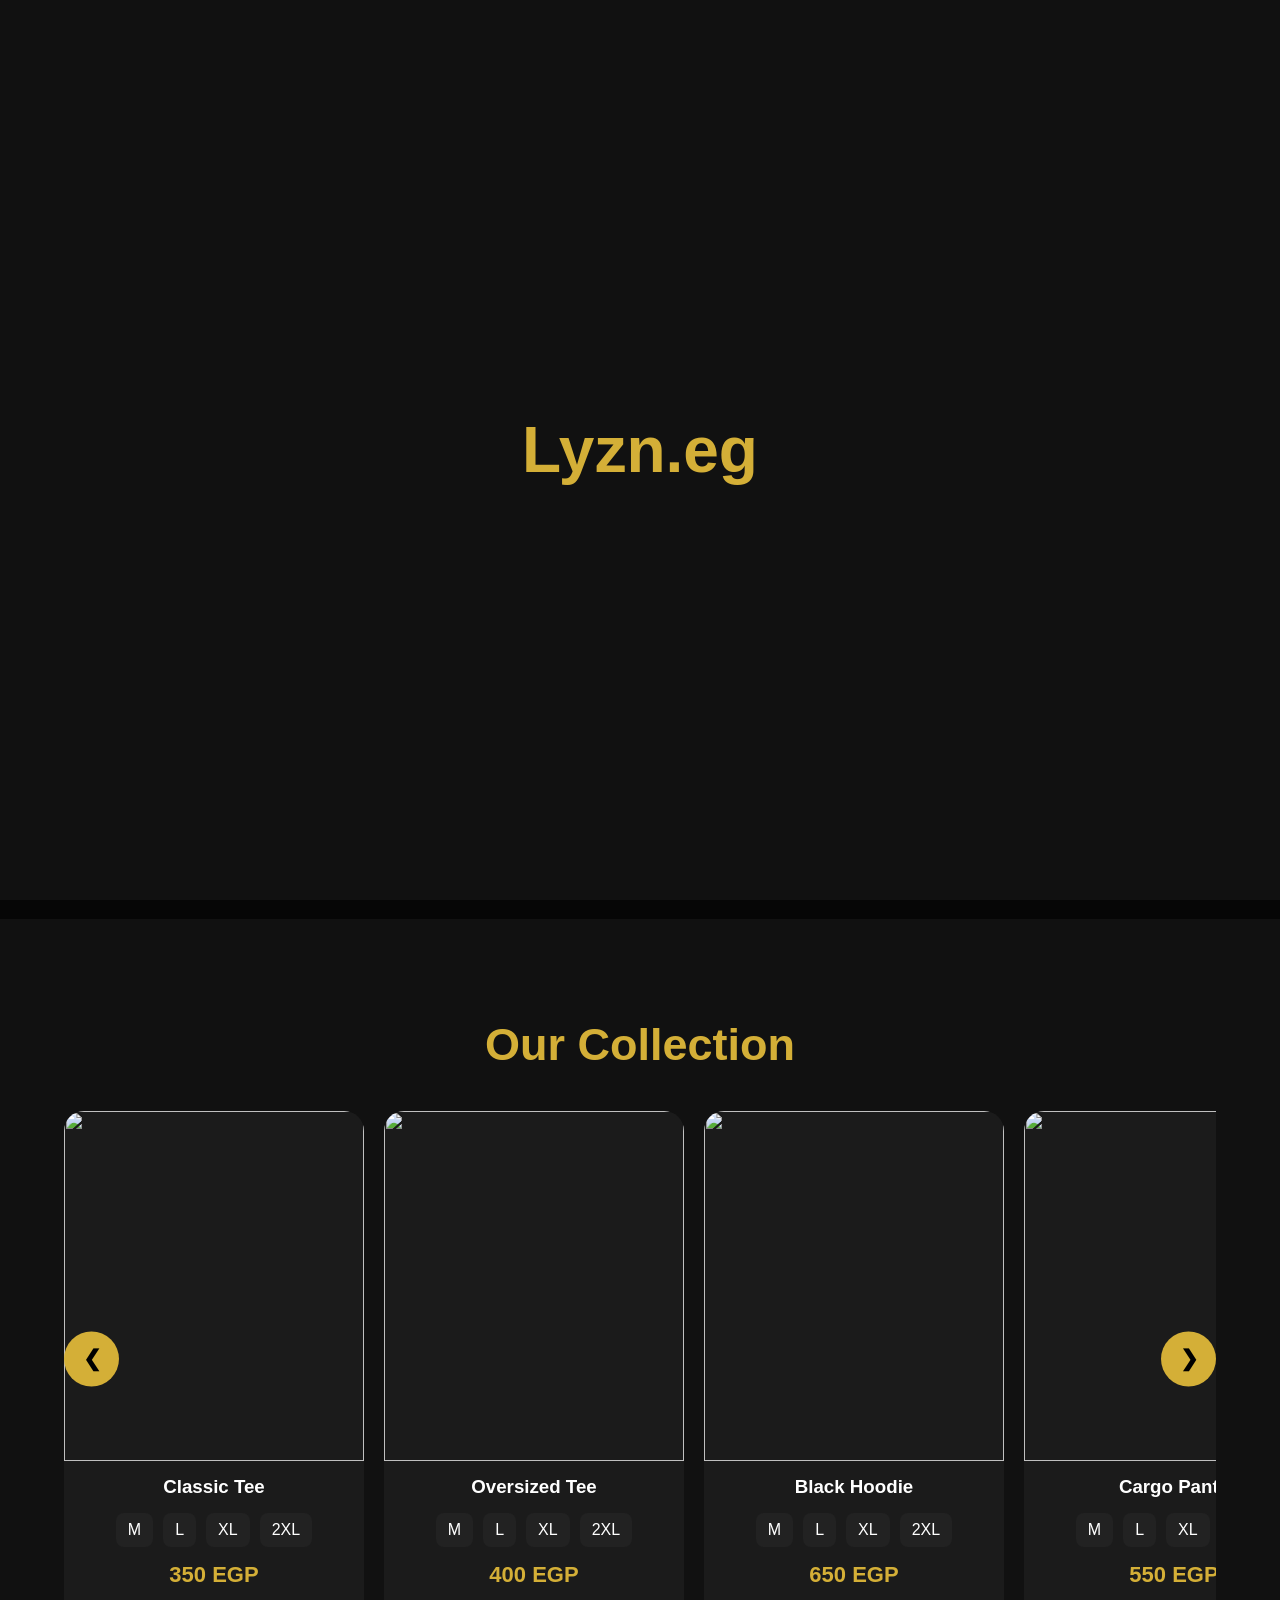
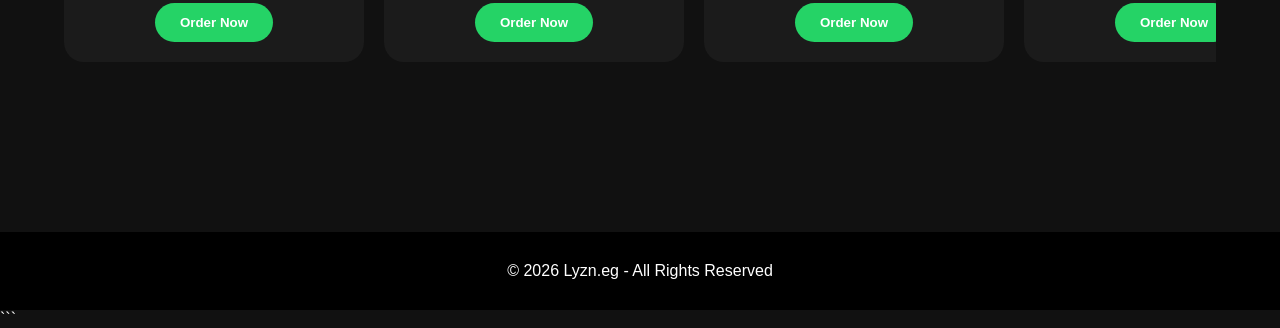
==== index.html @ 12706527 "Add files via upload" ====
احفظ الملف باسم **index.html** ثم افتحه في المتصفح.

```html
<!DOCTYPE html>
<html lang="en">
<head>
<meta charset="UTF-8">
<meta name="viewport" content="width=device-width, initial-scale=1.0">
<title>Lyzn.eg</title>

<style>

*{
margin:0;
padding:0;
box-sizing:border-box;
font-family:Arial,sans-serif;
scroll-behavior:smooth;
}

body{
background:#111;
color:white;
overflow-x:hidden;
}

/* LOADER */

.loader{
position:fixed;
top:0;
left:0;
width:100%;
height:100vh;
background:#111;
display:flex;
justify-content:center;
align-items:center;
z-index:9999;
}

.loader h1{
color:#D4AF37;
font-size:4rem;
animation:pulse 1.5s infinite;
}

@keyframes pulse{
0%{transform:scale(1);}
50%{transform:scale(1.15);}
100%{transform:scale(1);}
}

/* NAVBAR */

nav{
position:fixed;
top:0;
left:0;
width:100%;
padding:20px 8%;
background:rgba(0,0,0,.9);
display:flex;
justify-content:space-between;
align-items:center;
z-index:1000;
backdrop-filter:blur(10px);
}

.logo{
font-size:30px;
font-weight:bold;
color:#D4AF37;
}

nav ul{
display:flex;
gap:25px;
list-style:none;
}

nav a{
text-decoration:none;
color:white;
transition:.3s;
}

nav a:hover{
color:#D4AF37;
}

/* HERO */

.hero{
height:100vh;
display:flex;
justify-content:center;
align-items:center;
flex-direction:column;
text-align:center;
background:linear-gradient(rgba(0,0,0,.65),rgba(0,0,0,.65)),
url("https://images.unsplash.com/photo-1521572163474-6864f9cf17ab?w=1200");
background-size:cover;
background-position:center;
}

.hero h1{
font-size:65px;
color:#D4AF37;
margin-bottom:15px;
}

.hero p{
font-size:22px;
margin-bottom:30px;
}

.shop-btn{
padding:15px 35px;
border:none;
border-radius:50px;
background:#D4AF37;
font-size:18px;
font-weight:bold;
cursor:pointer;
transition:.4s;
}

.shop-btn:hover{
transform:translateY(-5px);
box-shadow:0 0 25px #D4AF37;
}

/* PRODUCTS */

.products{
padding:100px 5%;
}

.products h2{
text-align:center;
font-size:45px;
margin-bottom:40px;
color:#D4AF37;
}

.slider-container{
position:relative;
overflow:hidden;
}

.slider{
display:flex;
gap:20px;
transition:.5s ease;
}

.card{
min-width:300px;
background:#1b1b1b;
border-radius:20px;
overflow:hidden;
padding-bottom:20px;
transition:.4s;
}

.card:hover{
transform:translateY(-10px);
box-shadow:0 0 25px rgba(212,175,55,.4);
}

.card img{
width:100%;
height:350px;
object-fit:cover;
transition:.6s;
}

.card:hover img{
transform:scale(1.08);
}

.card h3{
text-align:center;
margin:15px 0;
}

.sizes{
display:flex;
justify-content:center;
gap:10px;
margin-bottom:15px;
}

.size{
background:#222;
padding:8px 12px;
border-radius:8px;
}

.price{
text-align:center;
font-size:22px;
font-weight:bold;
color:#D4AF37;
margin-bottom:15px;
}

.order-btn{
display:block;
margin:auto;
padding:12px 25px;
border:none;
border-radius:30px;
background:#25D366;
color:white;
font-weight:bold;
cursor:pointer;
transition:.4s;
animation:glow 2s infinite;
}

.order-btn:hover{
transform:translateY(-4px);
}

@keyframes glow{
0%{box-shadow:0 0 5px #25D366;}
50%{box-shadow:0 0 20px #25D366;}
100%{box-shadow:0 0 5px #25D366;}
}

.arrow{
position:absolute;
top:45%;
transform:translateY(-50%);
width:55px;
height:55px;
border:none;
border-radius:50%;
background:#D4AF37;
font-size:22px;
font-weight:bold;
cursor:pointer;
z-index:10;
}

.left{
left:0;
}

.right{
right:0;
}

/* FOOTER */

footer{
padding:30px;
text-align:center;
background:black;
margin-top:70px;
}

/* MOBILE */

@media(max-width:768px){

.hero h1{
font-size:45px;
}

nav ul{
display:none;
}

.card{
min-width:250px;
}

}

</style>
</head>
<body>

<div class="loader">
<h1>Lyzn.eg</h1>
</div>

<nav>
<div class="logo">Lyzn.eg</div>

<ul>
<li><a href="#">Home</a></li>
<li><a href="#products">Collection</a></li>
<li><a href="#">About</a></li>
<li><a href="#">Contact</a></li>
</ul>
</nav>

<section class="hero">

<h1>Lyzn.eg</h1>

<p>Premium Streetwear Collection</p>

<a href="#products">
<button class="shop-btn">Shop Now</button>
</a>

</section>

<section class="products" id="products">

<h2>Our Collection</h2>

<div class="slider-container">

<button class="arrow left" onclick="moveLeft()">❮</button>

<div class="slider" id="slider">

<!-- 1 -->
<div class="card">
<img src="https://picsum.photos/400/500?1">
<h3>Classic Tee</h3>
<div class="sizes">
<span class="size">M</span>
<span class="size">L</span>
<span class="size">XL</span>
<span class="size">2XL</span>
</div>
<div class="price">350 EGP</div>
<button class="order-btn" onclick="orderProduct('Classic Tee')">Order Now</button>
</div>

<!-- 2 -->
<div class="card">
<img src="https://picsum.photos/400/500?2">
<h3>Oversized Tee</h3>
<div class="sizes">
<span class="size">M</span>
<span class="size">L</span>
<span class="size">XL</span>
<span class="size">2XL</span>
</div>
<div class="price">400 EGP</div>
<button class="order-btn" onclick="orderProduct('Oversized Tee')">Order Now</button>
</div>

<!-- 3 -->
<div class="card">
<img src="https://picsum.photos/400/500?3">
<h3>Black Hoodie</h3>
<div class="sizes">
<span class="size">M</span>
<span class="size">L</span>
<span class="size">XL</span>
<span class="size">2XL</span>
</div>
<div class="price">650 EGP</div>
<button class="order-btn" onclick="orderProduct('Black Hoodie')">Order Now</button>
</div>

<!-- 4 -->
<div class="card">
<img src="https://picsum.photos/400/500?4">
<h3>Cargo Pants</h3>
<div class="sizes">
<span class="size">M</span>
<span class="size">L</span>
<span class="size">XL</span>
<span class="size">2XL</span>
</div>
<div class="price">550 EGP</div>
<button class="order-btn" onclick="orderProduct('Cargo Pants')">Order Now</button>
</div>

<!-- 5 -->
<div class="card">
<img src="https://picsum.photos/400/500?5">
<h3>Summer Shirt</h3>
<div class="sizes">
<span class="size">M</span>
<span class="size">L</span>
<span class="size">XL</span>
<span class="size">2XL</span>
</div>
<div class="price">450 EGP</div>
<button class="order-btn" onclick="orderProduct('Summer Shirt')">Order Now</button>
</div>

<!-- 6 -->
<div class="card">
<img src="https://picsum.photos/400/500?6">
<h3>Streetwear Set</h3>
<div class="sizes">
<span class="size">M</span>
<span class="size">L</span>
<span class="size">XL</span>
<span class="size">2XL</span>
</div>
<div class="price">700 EGP</div>
<button class="order-btn" onclick="orderProduct('Streetwear Set')">Order Now</button>
</div>

<!-- 7 -->
<div class="card">
<img src="https://picsum.photos/400/500?7">
<h3>Premium Hoodie</h3>
<div class="sizes">
<span class="size">M</span>
<span class="size">L</span>
<span class="size">XL</span>
<span class="size">2XL</span>
</div>
<div class="price">750 EGP</div>
<button class="order-btn" onclick="orderProduct('Premium Hoodie')">Order Now</button>
</div>

</div>

<button class="arrow right" onclick="moveRight()">❯</button>

</div>

</section>

<footer>
© 2026 Lyzn.eg - All Rights Reserved
</footer>

<script>

window.addEventListener("load",()=>{
setTimeout(()=>{
document.querySelector(".loader").style.display="none";
},2000);
});

function orderProduct(product){
window.open(
`https://wa.me/201080871601?text=Hello I want to order ${product}`,
'_blank'
);
}

let slider=document.getElementById("slider");
let scrollAmount=0;

function moveRight(){

const maxScroll=
slider.scrollWidth-
slider.parentElement.offsetWidth;

scrollAmount+=320;

if(scrollAmount>maxScroll){
scrollAmount=maxScroll;
}

slider.style.transform=
`translateX(-${scrollAmount}px)`;
}

function moveLeft(){

scrollAmount-=320;

if(scrollAmount<0){
scrollAmount=0;
}

slider.style.transform=
`translateX(-${scrollAmount}px)`;
}

/* Auto Slider */

setInterval(()=>{

const maxScroll=
slider.scrollWidth-
slider.parentElement.offsetWidth;

scrollAmount+=320;

if(scrollAmount>maxScroll){
scrollAmount=0;
}

slider.style.transform=
`translateX(-${scrollAmount}px)`;

},4000);

</script>

</body>
</html>
```
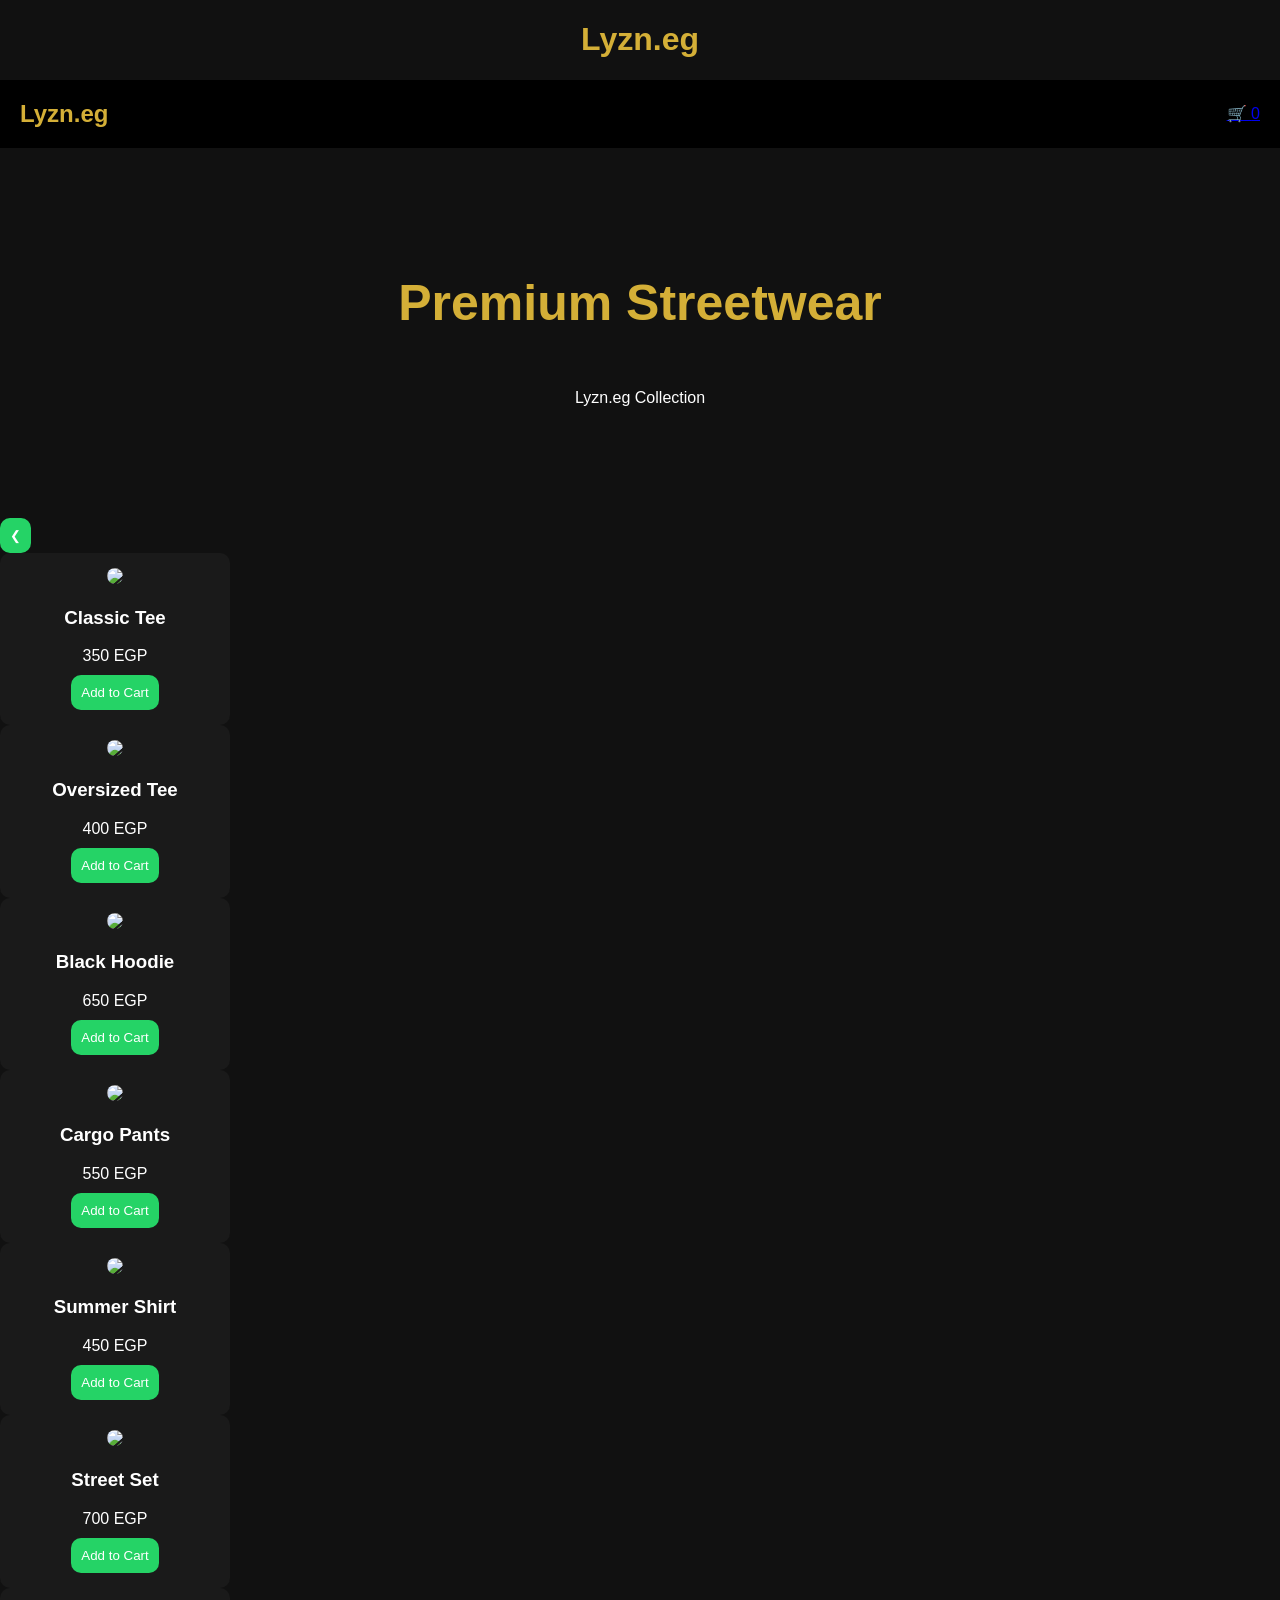
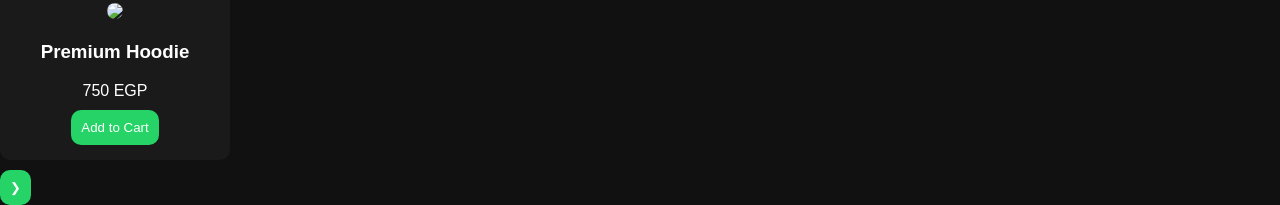
==== commit 2b7e740c: "Update index.html" ====
--- a/index.html
+++ b/index.html
@@ -1,503 +1,96 @@
-احفظ الملف باسم **index.html** ثم افتحه في المتصفح.
-
-```html
 <!DOCTYPE html>
 <html lang="en">
 <head>
 <meta charset="UTF-8">
 <meta name="viewport" content="width=device-width, initial-scale=1.0">
-<title>Lyzn.eg</title>
+<title>
+   Lyzn.eg
+</title>
+<link rel="stylesheet" href="style.css">
+</head>
 
-<style>
-
-*{
-margin:0;
-padding:0;
-box-sizing:border-box;
-font-family:Arial,sans-serif;
-scroll-behavior:smooth;
-}
-
-body{
-background:#111;
-color:white;
-overflow-x:hidden;
-}
-
-/* LOADER */
-
-.loader{
-position:fixed;
-top:0;
-left:0;
-width:100%;
-height:100vh;
-background:#111;
-display:flex;
-justify-content:center;
-align-items:center;
-z-index:9999;
-}
-
-.loader h1{
-color:#D4AF37;
-font-size:4rem;
-animation:pulse 1.5s infinite;
-}
-
-@keyframes pulse{
-0%{transform:scale(1);}
-50%{transform:scale(1.15);}
-100%{transform:scale(1);}
-}
-
-/* NAVBAR */
-
-nav{
-position:fixed;
-top:0;
-left:0;
-width:100%;
-padding:20px 8%;
-background:rgba(0,0,0,.9);
-display:flex;
-justify-content:space-between;
-align-items:center;
-z-index:1000;
-backdrop-filter:blur(10px);
-}
-
-.logo{
-font-size:30px;
-font-weight:bold;
-color:#D4AF37;
-}
-
-nav ul{
-display:flex;
-gap:25px;
-list-style:none;
-}
-
-nav a{
-text-decoration:none;
-color:white;
-transition:.3s;
-}
-
-nav a:hover{
-color:#D4AF37;
-}
-
-/* HERO */
-
-.hero{
-height:100vh;
-display:flex;
-justify-content:center;
-align-items:center;
-flex-direction:column;
-text-align:center;
-background:linear-gradient(rgba(0,0,0,.65),rgba(0,0,0,.65)),
-url("https://images.unsplash.com/photo-1521572163474-6864f9cf17ab?w=1200");
-background-size:cover;
-background-position:center;
-}
-
-.hero h1{
-font-size:65px;
-color:#D4AF37;
-margin-bottom:15px;
-}
-
-.hero p{
-font-size:22px;
-margin-bottom:30px;
-}
-
-.shop-btn{
-padding:15px 35px;
-border:none;
-border-radius:50px;
-background:#D4AF37;
-font-size:18px;
-font-weight:bold;
-cursor:pointer;
-transition:.4s;
-}
-
-.shop-btn:hover{
-transform:translateY(-5px);
-box-shadow:0 0 25px #D4AF37;
-}
-
-/* PRODUCTS */
-
-.products{
-padding:100px 5%;
-}
-
-.products h2{
-text-align:center;
-font-size:45px;
-margin-bottom:40px;
-color:#D4AF37;
-}
-
-.slider-container{
-position:relative;
-overflow:hidden;
-}
-
-.slider{
-display:flex;
-gap:20px;
-transition:.5s ease;
-}
-
-.card{
-min-width:300px;
-background:#1b1b1b;
-border-radius:20px;
-overflow:hidden;
-padding-bottom:20px;
-transition:.4s;
-}
-
-.card:hover{
-transform:translateY(-10px);
-box-shadow:0 0 25px rgba(212,175,55,.4);
-}
-
-.card img{
-width:100%;
-height:350px;
-object-fit:cover;
-transition:.6s;
-}
-
-.card:hover img{
-transform:scale(1.08);
-}
-
-.card h3{
-text-align:center;
-margin:15px 0;
-}
-
-.sizes{
-display:flex;
-justify-content:center;
-gap:10px;
-margin-bottom:15px;
-}
-
-.size{
-background:#222;
-padding:8px 12px;
-border-radius:8px;
-}
-
-.price{
-text-align:center;
-font-size:22px;
-font-weight:bold;
-color:#D4AF37;
-margin-bottom:15px;
-}
-
-.order-btn{
-display:block;
-margin:auto;
-padding:12px 25px;
-border:none;
-border-radius:30px;
-background:#25D366;
-color:white;
-font-weight:bold;
-cursor:pointer;
-transition:.4s;
-animation:glow 2s infinite;
-}
-
-.order-btn:hover{
-transform:translateY(-4px);
-}
-
-@keyframes glow{
-0%{box-shadow:0 0 5px #25D366;}
-50%{box-shadow:0 0 20px #25D366;}
-100%{box-shadow:0 0 5px #25D366;}
-}
-
-.arrow{
-position:absolute;
-top:45%;
-transform:translateY(-50%);
-width:55px;
-height:55px;
-border:none;
-border-radius:50%;
-background:#D4AF37;
-font-size:22px;
-font-weight:bold;
-cursor:pointer;
-z-index:10;
-}
-
-.left{
-left:0;
-}
-
-.right{
-right:0;
-}
-
-/* FOOTER */
-
-footer{
-padding:30px;
-text-align:center;
-background:black;
-margin-top:70px;
-}
-
-/* MOBILE */
-
-@media(max-width:768px){
-
-.hero h1{
-font-size:45px;
-}
-
-nav ul{
-display:none;
-}
-
-.card{
-min-width:250px;
-}
-
-}
-
-</style>
-</head>
 <body>
 
-<div class="loader">
+<!-- LOADING -->
+<div id="loader">
 <h1>Lyzn.eg</h1>
 </div>
 
+<!-- NAV -->
 <nav>
-<div class="logo">Lyzn.eg</div>
-
-<ul>
-<li><a href="#">Home</a></li>
-<li><a href="#products">Collection</a></li>
-<li><a href="#">About</a></li>
-<li><a href="#">Contact</a></li>
-</ul>
+<div class="logo"> Lyzn.eg</div>
+<a href="cart.html" class="cart">🛒 <span id="cartCount">0</span></a>
 </nav>
 
+<!-- HERO -->
 <section class="hero">
-
-<h1>Lyzn.eg</h1>
-
-<p>Premium Streetwear Collection</p>
-
-<a href="#products">
-<button class="shop-btn">Shop Now</button>
-</a>
-
+<h1>Premium Streetwear</h1>
+<p>Lyzn.eg Collection</p>
 </section>
 
-<section class="products" id="products">
+<!-- PRODUCTS -->
+<section class="container">
 
-<h2>Our Collection</h2>
-
-<div class="slider-container">
-
-<button class="arrow left" onclick="moveLeft()">❮</button>
+<button class="arrow left" onclick="scrollLeft()">❮</button>
 
 <div class="slider" id="slider">
 
-<!-- 1 -->
+<!-- 7 PRODUCTS -->
 <div class="card">
 <img src="https://picsum.photos/400/500?1">
 <h3>Classic Tee</h3>
-<div class="sizes">
-<span class="size">M</span>
-<span class="size">L</span>
-<span class="size">XL</span>
-<span class="size">2XL</span>
-</div>
 <div class="price">350 EGP</div>
-<button class="order-btn" onclick="orderProduct('Classic Tee')">Order Now</button>
+<button onclick="addToCart('Classic Tee',350)">Add to Cart</button>
 </div>
 
-<!-- 2 -->
 <div class="card">
 <img src="https://picsum.photos/400/500?2">
 <h3>Oversized Tee</h3>
-<div class="sizes">
-<span class="size">M</span>
-<span class="size">L</span>
-<span class="size">XL</span>
-<span class="size">2XL</span>
-</div>
 <div class="price">400 EGP</div>
-<button class="order-btn" onclick="orderProduct('Oversized Tee')">Order Now</button>
+<button onclick="addToCart('Oversized Tee',400)">Add to Cart</button>
 </div>
 
-<!-- 3 -->
 <div class="card">
 <img src="https://picsum.photos/400/500?3">
 <h3>Black Hoodie</h3>
-<div class="sizes">
-<span class="size">M</span>
-<span class="size">L</span>
-<span class="size">XL</span>
-<span class="size">2XL</span>
-</div>
 <div class="price">650 EGP</div>
-<button class="order-btn" onclick="orderProduct('Black Hoodie')">Order Now</button>
+<button onclick="addToCart('Black Hoodie',650)">Add to Cart</button>
 </div>
 
-<!-- 4 -->
 <div class="card">
 <img src="https://picsum.photos/400/500?4">
 <h3>Cargo Pants</h3>
-<div class="sizes">
-<span class="size">M</span>
-<span class="size">L</span>
-<span class="size">XL</span>
-<span class="size">2XL</span>
-</div>
 <div class="price">550 EGP</div>
-<button class="order-btn" onclick="orderProduct('Cargo Pants')">Order Now</button>
+<button onclick="addToCart('Cargo Pants',550)">Add to Cart</button>
 </div>
 
-<!-- 5 -->
 <div class="card">
 <img src="https://picsum.photos/400/500?5">
 <h3>Summer Shirt</h3>
-<div class="sizes">
-<span class="size">M</span>
-<span class="size">L</span>
-<span class="size">XL</span>
-<span class="size">2XL</span>
-</div>
 <div class="price">450 EGP</div>
-<button class="order-btn" onclick="orderProduct('Summer Shirt')">Order Now</button>
+<button onclick="addToCart('Summer Shirt',450)">Add to Cart</button>
 </div>
 
-<!-- 6 -->
 <div class="card">
 <img src="https://picsum.photos/400/500?6">
-<h3>Streetwear Set</h3>
-<div class="sizes">
-<span class="size">M</span>
-<span class="size">L</span>
-<span class="size">XL</span>
-<span class="size">2XL</span>
-</div>
+<h3>Street Set</h3>
 <div class="price">700 EGP</div>
-<button class="order-btn" onclick="orderProduct('Streetwear Set')">Order Now</button>
+<button onclick="addToCart('Street Set',700)">Add to Cart</button>
 </div>
 
-<!-- 7 -->
 <div class="card">
 <img src="https://picsum.photos/400/500?7">
 <h3>Premium Hoodie</h3>
-<div class="sizes">
-<span class="size">M</span>
-<span class="size">L</span>
-<span class="size">XL</span>
-<span class="size">2XL</span>
-</div>
 <div class="price">750 EGP</div>
-<button class="order-btn" onclick="orderProduct('Premium Hoodie')">Order Now</button>
+<button onclick="addToCart('Premium Hoodie',750)">Add to Cart</button>
 </div>
 
 </div>
 
-<button class="arrow right" onclick="moveRight()">❯</button>
-
-</div>
+<button class="arrow right" onclick="scrollRight()">❯</button>
 
 </section>
 
-<footer>
-© 2026 Lyzn.eg - All Rights Reserved
-</footer>
-
-<script>
-
-window.addEventListener("load",()=>{
-setTimeout(()=>{
-document.querySelector(".loader").style.display="none";
-},2000);
-});
-
-function orderProduct(product){
-window.open(
-`https://wa.me/201080871601?text=Hello I want to order ${product}`,
-'_blank'
-);
-}
-
-let slider=document.getElementById("slider");
-let scrollAmount=0;
-
-function moveRight(){
-
-const maxScroll=
-slider.scrollWidth-
-slider.parentElement.offsetWidth;
-
-scrollAmount+=320;
-
-if(scrollAmount>maxScroll){
-scrollAmount=maxScroll;
-}
-
-slider.style.transform=
-`translateX(-${scrollAmount}px)`;
-}
-
-function moveLeft(){
-
-scrollAmount-=320;
-
-if(scrollAmount<0){
-scrollAmount=0;
-}
-
-slider.style.transform=
-`translateX(-${scrollAmount}px)`;
-}
-
-/* Auto Slider */
-
-setInterval(()=>{
-
-const maxScroll=
-slider.scrollWidth-
-slider.parentElement.offsetWidth;
-
-scrollAmount+=320;
-
-if(scrollAmount>maxScroll){
-scrollAmount=0;
-}
-
-slider.style.transform=
-`translateX(-${scrollAmount}px)`;
-
-},4000);
-
-</script>
-
+<script src="script.js"></script>
 </body>
 </html>
-```
--- a/style.css
+++ b/style.css
@@ -0,0 +1,86 @@
+body{
+margin:0;
+font-family:Arial;
+background:#111;
+color:white;
+}
+
+nav{
+display:flex;
+justify-content:space-between;
+padding:20px;
+background:#000;
+align-items:center;
+}
+
+.logo{
+color:#D4AF37;
+font-size:24px;
+font-weight:bold;
+}
+
+.cart-link{
+color:white;
+text-decoration:none;
+}
+
+/* HERO */
+.hero{
+height:40vh;
+display:flex;
+flex-direction:column;
+justify-content:center;
+align-items:center;
+}
+
+.hero h1{
+color:#D4AF37;
+font-size:50px;
+}
+
+/* PRODUCTS */
+.products{
+display:flex;
+gap:20px;
+justify-content:center;
+flex-wrap:wrap;
+padding:20px;
+}
+
+.card{
+background:#1a1a1a;
+padding:15px;
+border-radius:10px;
+width:200px;
+text-align:center;
+}
+
+.card img{
+width:100%;
+border-radius:10px;
+}
+
+button{
+background:#25D366;
+border:none;
+padding:10px;
+color:white;
+border-radius:10px;
+cursor:pointer;
+margin-top:10px;
+}
+
+/* CART PAGE */
+.item{
+display:flex;
+justify-content:space-between;
+background:#1a1a1a;
+padding:10px;
+margin:10px;
+border-radius:8px;
+}
+
+h1,h2{
+text-align:center;
+color:#D4AF37;
+}
